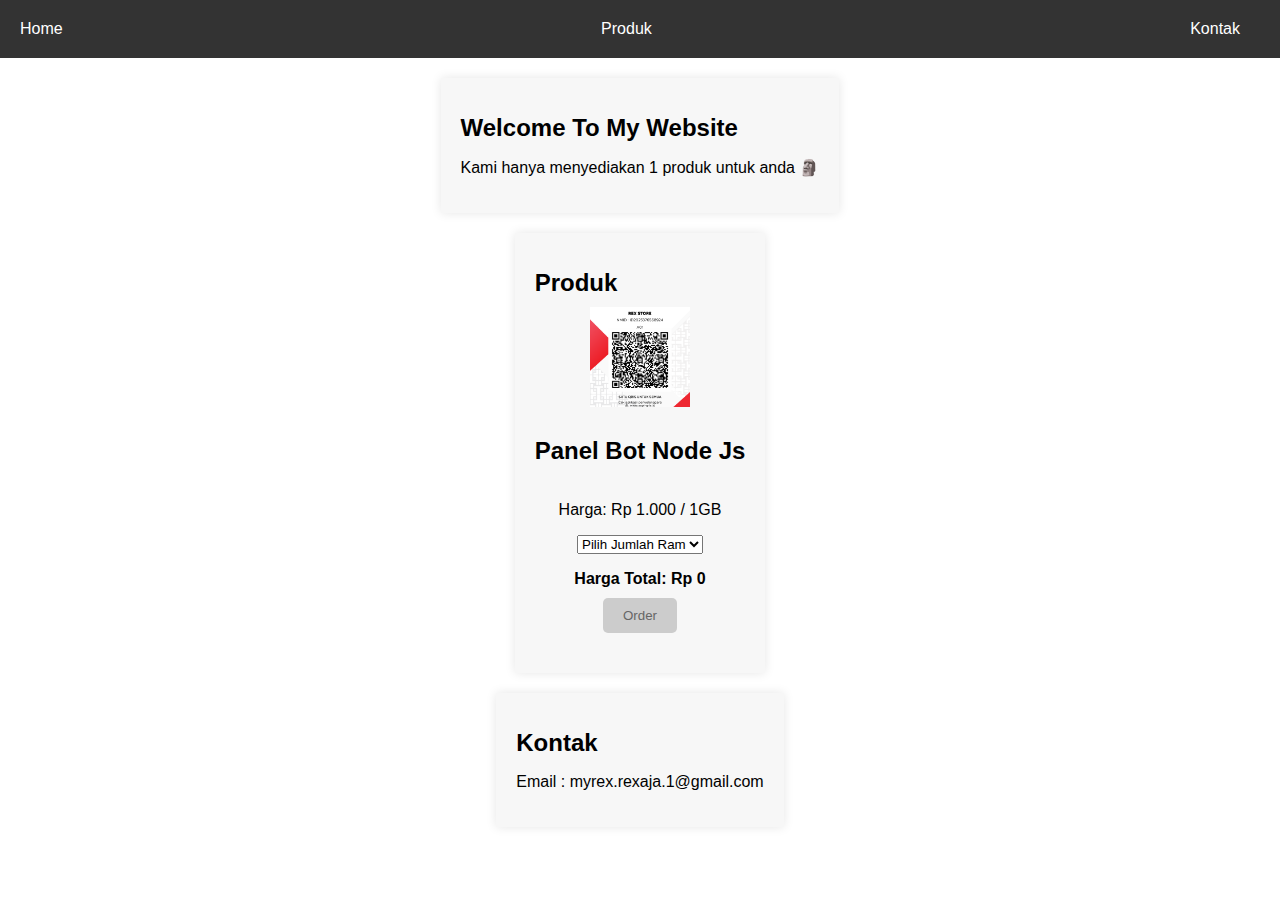
==== index.html @ a21fe3ed "Add files via upload" ====
<!DOCTYPE html>
<html lang="en">
<head>
  <meta charset="UTF-8">
  <meta name="viewport" content="width=device-width, initial-scale=1.0">
  <title>REX MARKET</title>
  <link rel="stylesheet" href="style.css">
</head>
<body>
  <header>
    <nav>
      <ul>
        <li><a href="#home">Home</a></li>
        <li><a href="#produk">Produk</a></li>
        <li><a href="#kontak">Kontak</a></li>
      </ul>
    </nav>
  </header>
  <main>
    <section id="home">
      <h1>Welcome To My Website</h1>
      <p>Kami hanya menyediakan 1 produk untuk anda 🗿</p>
    </section>
    <section id="produk">
      <h1>Produk</h1>
      <div class="produk">
        <img src="image-produk.jpg" alt="Gambar Produk">
        <h2>Panel Bot Node Js</h2>
        <p>Harga: Rp 1.000 / 1GB</p>
        <select id="jumlah-ram" name="jumlah-ram">
          <option value="">Pilih Jumlah Ram</option>
          <option value="1">1</option>
          <option value="2">2</option>
          <option value="3">3</option>
          <option value="4">4</option>
          <option value="5">5</option>
        </select>
        <p id="harga-total">Harga Total: Rp 0</p>
        <button class="order-btn" id="order-btn" disabled>Order</button>
      </div>
    </section>
    <section id="kontak">
      <h1>Kontak</h1>
      <p>Email : myrex.rexaja.1@gmail.com</p>
    </section>
  </main>
  <script>
    const selectJumlahRam = document.getElementById('jumlah-ram');
    const hargaTotal = document.getElementById('harga-total');
    const orderBtn = document.getElementById('order-btn');

    selectJumlahRam.addEventListener('change', () => {
      const hargaSatuan = 1000;
      const jumlahRam = parseInt(selectJumlahRam.value);
      const totalHarga = hargaSatuan * jumlahRam;

      hargaTotal.textContent = `Harga Total: Rp ${totalHarga}`;

      if (selectJumlahRam.value !== '') {
        orderBtn.disabled = false;
      } else {
        orderBtn.disabled = true;
      }
    });

    orderBtn.addEventListener('click', () => {
      const namaProduk = orderBtn.parentNode.querySelector('h2').textContent;
      const hargaSatuan = 1000;
      const jumlahRam = parseInt(selectJumlahRam.value);
      const totalHarga = hargaSatuan * jumlahRam;
      const url = `https://wa.me/6285600462532?text=Halo%2C+saya+ingin+memesan+${namaProduk}+sebanyak+${jumlahRam}+dengan+harga+total+Rp+${totalHarga}.`;
      window.open(url, '_blank');
    });
  </script>
</body>
</html>
---- style.css ----
body {
  font-family: Arial, sans-serif;
  margin: 0;
  padding: 0;
}

header {
  background-color: #333;
  color: #fff;
  padding: 20px;
  text-align: center;
}

nav ul {
  list-style: none;
  margin: 0;
  padding: 0;
  display: flex;
  justify-content: space-between;
}

nav li {
  margin-right: 20px;
}

nav a {
  color: #fff;
  text-decoration: none;
}

main {
  display: flex;
  flex-direction: column;
  align-items: center;
  padding: 20px;
}

section {
  background-color: #f7f7f7;
  padding: 20px;
  margin-bottom: 20px;
  box-shadow: 0 0 10px rgba(0, 0, 0, 0.1);
}

h1 {
  font-size: 24px;
  margin-bottom: 10px;
}

.produk {
  display: flex;
  flex-direction: column;
  align-items: center;
  margin-bottom: 20px;
}

.produk img {
  width: 100px;
  height: 100px;
  object-fit: cover;
  margin-bottom: 10px;
}

#harga-total {
  font-weight: bold;
  margin-bottom: 10px;
}

.order-btn {
  background-color: #333;
  color: #fff;
  padding: 10px 20px;
  border: none;
  border-radius: 5px;
  cursor: pointer;
}

.order-btn:hover {
  background-color: #555;
}

.order-btn:disabled {
  background-color: #ccc;
  color: #666;
  cursor: not-allowed;
}
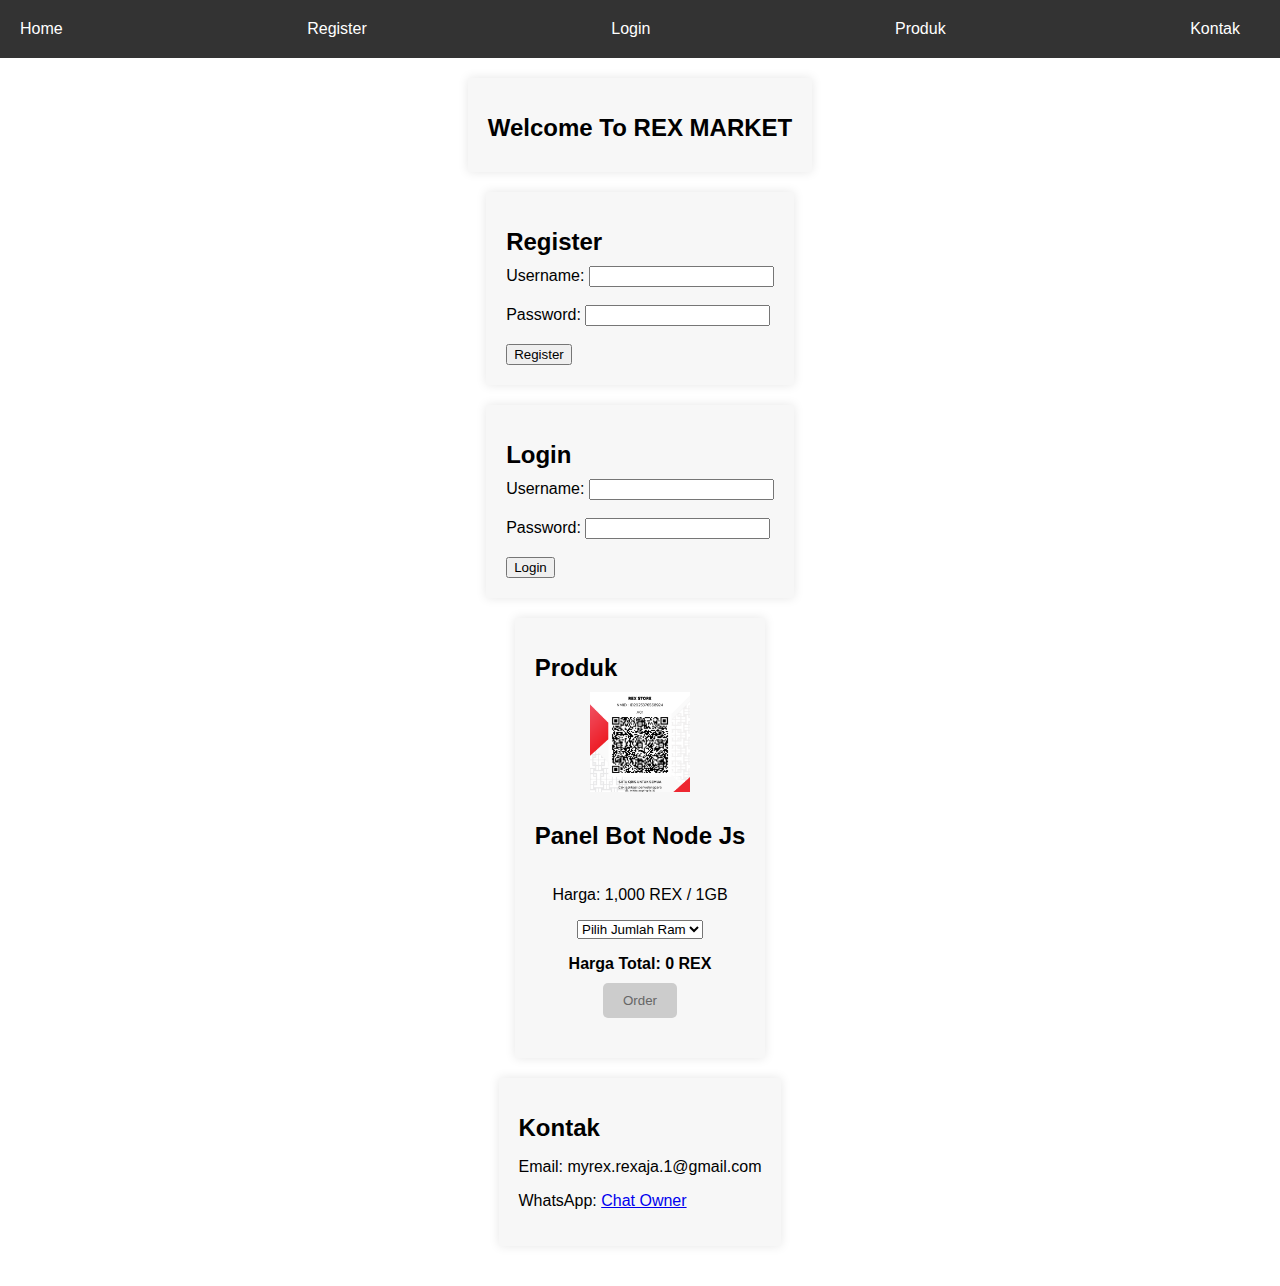
==== commit 5f659edd: "Update index.html" ====
--- a/index.html
+++ b/index.html
@@ -11,6 +11,8 @@
     <nav>
       <ul>
         <li><a href="#home">Home</a></li>
+        <li><a href="#register">Register</a></li>
+        <li><a href="#login">Login</a></li>
         <li><a href="#produk">Produk</a></li>
         <li><a href="#kontak">Kontak</a></li>
       </ul>
@@ -18,59 +20,171 @@
   </header>
   <main>
     <section id="home">
-      <h1>Welcome To My Website</h1>
-      <p>Kami hanya menyediakan 1 produk untuk anda 🗿</p>
+      <h1>Welcome To REX MARKET</h1>
     </section>
+
+    <section id="register">
+      <h1>Register</h1>
+      <form id="register-form">
+        <label for="reg-username">Username:</label>
+        <input type="text" id="reg-username"><br><br>
+        <label for="reg-password">Password:</label>
+        <input type="password" id="reg-password"><br><br>
+        <input type="submit" value="Register">
+      </form>
+    </section>
+
+    <section id="login">
+      <h1>Login</h1>
+      <form id="login-form">
+        <label for="login-username">Username:</label>
+        <input type="text" id="login-username"><br><br>
+        <label for="login-password">Password:</label>
+        <input type="password" id="login-password"><br><br>
+        <input type="submit" value="Login">
+      </form>
+    </section>
+
+    <section id="mata-uang" style="display: none;">
+      <h1>Mata Uang Virtual</h1>
+      <p>Saldo: <span id="saldo">0</span> REX</p>
+      <button id="beli-mata-uang">Beli Mata Uang</button>
+      
+      <!-- Panel Owner (Hanya Muncul Jika Owner Login) -->
+      <div id="owner-panel" style="display: none;">
+        <h2>Admin Panel</h2>
+        <label for="user-target">Username:</label>
+        <input type="text" id="user-target">
+        <label for="saldo-tambah">Tambah Saldo:</label>
+        <input type="number" id="saldo-tambah">
+        <button id="add-saldo">Add Saldo</button>
+      </div>
+    </section>
+
     <section id="produk">
       <h1>Produk</h1>
       <div class="produk">
         <img src="image-produk.jpg" alt="Gambar Produk">
         <h2>Panel Bot Node Js</h2>
-        <p>Harga: Rp 1.000 / 1GB</p>
-        <select id="jumlah-ram" name="jumlah-ram">
+        <p>Harga: 1,000 REX / 1GB</p>
+        <select id="jumlah-ram">
           <option value="">Pilih Jumlah Ram</option>
-          <option value="1">1</option>
-          <option value="2">2</option>
-          <option value="3">3</option>
-          <option value="4">4</option>
-          <option value="5">5</option>
+          <option value="1">1 GB</option>
+          <option value="2">2 GB</option>
+          <option value="3">3 GB</option>
+          <option value="4">4 GB</option>
+          <option value="5">5 GB</option>
         </select>
-        <p id="harga-total">Harga Total: Rp 0</p>
+        <p id="harga-total">Harga Total: 0 REX</p>
         <button class="order-btn" id="order-btn" disabled>Order</button>
       </div>
     </section>
+
     <section id="kontak">
       <h1>Kontak</h1>
-      <p>Email : myrex.rexaja.1@gmail.com</p>
+      <p>Email: myrex.rexaja.1@gmail.com</p>
+      <p>WhatsApp: <a href="https://wa.me/6285600462532" target="_blank">Chat Owner</a></p>
     </section>
   </main>
+
   <script>
-    const selectJumlahRam = document.getElementById('jumlah-ram');
+    const registerForm = document.getElementById('register-form');
+    const loginForm = document.getElementById('login-form');
+    const saldoElement = document.getElementById('saldo');
+    const beliMataUang = document.getElementById('beli-mata-uang');
+    const jumlahRam = document.getElementById('jumlah-ram');
     const hargaTotal = document.getElementById('harga-total');
     const orderBtn = document.getElementById('order-btn');
+    const ownerPanel = document.getElementById('owner-panel');
+    const addSaldoBtn = document.getElementById('add-saldo');
+    const userTarget = document.getElementById('user-target');
+    const saldoTambah = document.getElementById('saldo-tambah');
 
-    selectJumlahRam.addEventListener('change', () => {
-      const hargaSatuan = 1000;
-      const jumlahRam = parseInt(selectJumlahRam.value);
-      const totalHarga = hargaSatuan * jumlahRam;
+    let users = JSON.parse(localStorage.getItem('users')) || {};
+    let currentUser = null;
 
-      hargaTotal.textContent = `Harga Total: Rp ${totalHarga}`;
+    // Tambahkan akun owner secara otomatis jika belum ada
+    if (!users['rexowner']) {
+      users['rexowner'] = { password: '12321', saldo: 0 };
+      localStorage.setItem('users', JSON.stringify(users));
+    }
 
-      if (selectJumlahRam.value !== '') {
-        orderBtn.disabled = false;
+    // Register User
+    registerForm.addEventListener('submit', (e) => {
+      e.preventDefault();
+      const username = document.getElementById('reg-username').value;
+      const password = document.getElementById('reg-password').value;
+
+      if (!users[username]) {
+        users[username] = { password, saldo: 0 };
+        localStorage.setItem('users', JSON.stringify(users));
+        alert('Registrasi berhasil! Silakan login.');
       } else {
-        orderBtn.disabled = true;
+        alert('Username sudah terdaftar!');
       }
     });
 
+    // Login User
+    loginForm.addEventListener('submit', (e) => {
+      e.preventDefault();
+      const username = document.getElementById('login-username').value;
+      const password = document.getElementById('login-password').value;
+
+      if (users[username] && users[username].password === password) {
+        currentUser = username;
+        document.getElementById('mata-uang').style.display = 'block';
+        saldoElement.textContent = users[username].saldo + ' REX';
+
+        if (username === 'rexowner') {
+          ownerPanel.style.display = 'block';
+        } else {
+          ownerPanel.style.display = 'none';
+        }
+
+        alert(`Login berhasil! Selamat datang, ${username}.`);
+      } else {
+        alert('Username atau password salah!');
+      }
+    });
+
+    // Tambah Saldo (Hanya Owner)
+    addSaldoBtn.addEventListener('click', () => {
+      if (currentUser !== 'rexowner') {
+        alert('Hanya owner yang dapat menambahkan saldo!');
+        return;
+      }
+
+      const targetUser = userTarget.value;
+      const jumlah = parseInt(saldoTambah.value);
+
+      if (users[targetUser] && jumlah > 0) {
+        users[targetUser].saldo += jumlah;
+        localStorage.setItem('users', JSON.stringify(users));
+        alert(`Saldo ${jumlah} REX berhasil ditambahkan ke ${targetUser}`);
+      } else {
+        alert('User tidak ditemukan atau jumlah tidak valid.');
+      }
+    });
+
+    // Beli Mata Uang (Chat Owner)
+    beliMataUang.addEventListener('click', () => {
+      window.open(`https://wa.me/6285600462532?text=Halo%2C+saya+ingin+membeli+mata+uang+REX.`, '_blank');
+    });
+
+    // Order Produk
     orderBtn.addEventListener('click', () => {
-      const namaProduk = orderBtn.parentNode.querySelector('h2').textContent;
-      const hargaSatuan = 1000;
-      const jumlahRam = parseInt(selectJumlahRam.value);
-      const totalHarga = hargaSatuan * jumlahRam;
-      const url = `https://wa.me/6285600462532?text=Halo%2C+saya+ingin+memesan+${namaProduk}+sebanyak+${jumlahRam}+dengan+harga+total+Rp+${totalHarga}.`;
-      window.open(url, '_blank');
+      const jumlah = parseInt(jumlahRam.value);
+      const totalHarga = jumlah * 1000;
+
+      if (users[currentUser].saldo >= totalHarga) {
+        users[currentUser].saldo -= totalHarga;
+        localStorage.setItem('users', JSON.stringify(users));
+        saldoElement.textContent = users[currentUser].saldo + ' REX';
+        alert(`Pesanan berhasil! Anda membeli ${jumlah} GB.`);
+      } else {
+        alert('Saldo tidak cukup! Silakan beli mata uang REX terlebih dahulu.');
+      }
     });
   </script>
 </body>
-</html>+                                      </html>
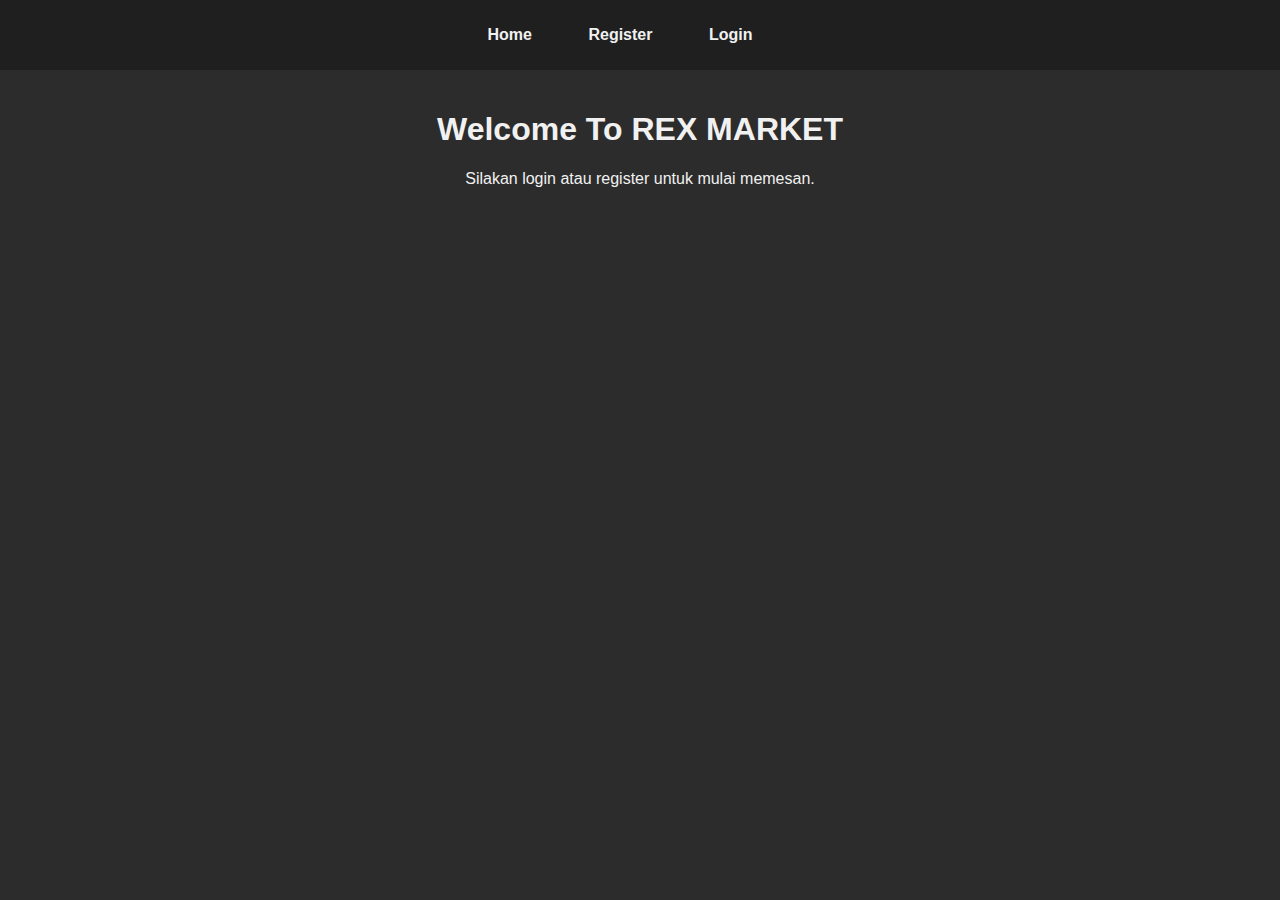
==== commit 0545c38a: "Update index.html" ====
--- a/index.html
+++ b/index.html
@@ -1,190 +1,38 @@
 <!DOCTYPE html>
 <html lang="en">
 <head>
-  <meta charset="UTF-8">
-  <meta name="viewport" content="width=device-width, initial-scale=1.0">
-  <title>REX MARKET</title>
-  <link rel="stylesheet" href="style.css">
+    <meta charset="UTF-8">
+    <meta name="viewport" content="width=device-width, initial-scale=1.0">
+    <title>REX MARKET</title>
+    <link rel="stylesheet" href="style.css">
 </head>
 <body>
-  <header>
-    <nav>
-      <ul>
-        <li><a href="#home">Home</a></li>
-        <li><a href="#register">Register</a></li>
-        <li><a href="#login">Login</a></li>
-        <li><a href="#produk">Produk</a></li>
-        <li><a href="#kontak">Kontak</a></li>
-      </ul>
-    </nav>
-  </header>
-  <main>
-    <section id="home">
-      <h1>Welcome To REX MARKET</h1>
-    </section>
-
-    <section id="register">
-      <h1>Register</h1>
-      <form id="register-form">
-        <label for="reg-username">Username:</label>
-        <input type="text" id="reg-username"><br><br>
-        <label for="reg-password">Password:</label>
-        <input type="password" id="reg-password"><br><br>
-        <input type="submit" value="Register">
-      </form>
-    </section>
-
-    <section id="login">
-      <h1>Login</h1>
-      <form id="login-form">
-        <label for="login-username">Username:</label>
-        <input type="text" id="login-username"><br><br>
-        <label for="login-password">Password:</label>
-        <input type="password" id="login-password"><br><br>
-        <input type="submit" value="Login">
-      </form>
-    </section>
-
-    <section id="mata-uang" style="display: none;">
-      <h1>Mata Uang Virtual</h1>
-      <p>Saldo: <span id="saldo">0</span> REX</p>
-      <button id="beli-mata-uang">Beli Mata Uang</button>
-      
-      <!-- Panel Owner (Hanya Muncul Jika Owner Login) -->
-      <div id="owner-panel" style="display: none;">
-        <h2>Admin Panel</h2>
-        <label for="user-target">Username:</label>
-        <input type="text" id="user-target">
-        <label for="saldo-tambah">Tambah Saldo:</label>
-        <input type="number" id="saldo-tambah">
-        <button id="add-saldo">Add Saldo</button>
-      </div>
-    </section>
-
-    <section id="produk">
-      <h1>Produk</h1>
-      <div class="produk">
-        <img src="image-produk.jpg" alt="Gambar Produk">
-        <h2>Panel Bot Node Js</h2>
-        <p>Harga: 1,000 REX / 1GB</p>
-        <select id="jumlah-ram">
-          <option value="">Pilih Jumlah Ram</option>
-          <option value="1">1 GB</option>
-          <option value="2">2 GB</option>
-          <option value="3">3 GB</option>
-          <option value="4">4 GB</option>
-          <option value="5">5 GB</option>
-        </select>
-        <p id="harga-total">Harga Total: 0 REX</p>
-        <button class="order-btn" id="order-btn" disabled>Order</button>
-      </div>
-    </section>
-
-    <section id="kontak">
-      <h1>Kontak</h1>
-      <p>Email: myrex.rexaja.1@gmail.com</p>
-      <p>WhatsApp: <a href="https://wa.me/6285600462532" target="_blank">Chat Owner</a></p>
-    </section>
-  </main>
-
-  <script>
-    const registerForm = document.getElementById('register-form');
-    const loginForm = document.getElementById('login-form');
-    const saldoElement = document.getElementById('saldo');
-    const beliMataUang = document.getElementById('beli-mata-uang');
-    const jumlahRam = document.getElementById('jumlah-ram');
-    const hargaTotal = document.getElementById('harga-total');
-    const orderBtn = document.getElementById('order-btn');
-    const ownerPanel = document.getElementById('owner-panel');
-    const addSaldoBtn = document.getElementById('add-saldo');
-    const userTarget = document.getElementById('user-target');
-    const saldoTambah = document.getElementById('saldo-tambah');
-
-    let users = JSON.parse(localStorage.getItem('users')) || {};
-    let currentUser = null;
-
-    // Tambahkan akun owner secara otomatis jika belum ada
-    if (!users['rexowner']) {
-      users['rexowner'] = { password: '12321', saldo: 0 };
-      localStorage.setItem('users', JSON.stringify(users));
-    }
-
-    // Register User
-    registerForm.addEventListener('submit', (e) => {
-      e.preventDefault();
-      const username = document.getElementById('reg-username').value;
-      const password = document.getElementById('reg-password').value;
-
-      if (!users[username]) {
-        users[username] = { password, saldo: 0 };
-        localStorage.setItem('users', JSON.stringify(users));
-        alert('Registrasi berhasil! Silakan login.');
-      } else {
-        alert('Username sudah terdaftar!');
-      }
-    });
-
-    // Login User
-    loginForm.addEventListener('submit', (e) => {
-      e.preventDefault();
-      const username = document.getElementById('login-username').value;
-      const password = document.getElementById('login-password').value;
-
-      if (users[username] && users[username].password === password) {
-        currentUser = username;
-        document.getElementById('mata-uang').style.display = 'block';
-        saldoElement.textContent = users[username].saldo + ' REX';
-
-        if (username === 'rexowner') {
-          ownerPanel.style.display = 'block';
-        } else {
-          ownerPanel.style.display = 'none';
+    <header>
+        <nav>
+            <ul>
+                <li><a href="index.html">Home</a></li>
+                <li><a href="register.html">Register</a></li>
+                <li><a href="login.html" id="login-link">Login</a></li>
+                <li><a href="order.html" id="order-link" style="display: none;">Order</a></li>
+                <li><a href="#" id="logout-btn" style="display: none;">Logout</a></li>
+            </ul>
+        </nav>
+    </header>
+    <main>
+        <h1>Welcome To REX MARKET</h1>
+        <p>Silakan login atau register untuk mulai memesan.</p>
+    </main>
+    <script>
+        if (localStorage.getItem("isLoggedIn") === "true") {
+            document.getElementById("login-link").style.display = "none";
+            document.getElementById("order-link").style.display = "inline";
+            document.getElementById("logout-btn").style.display = "inline";
         }
 
-        alert(`Login berhasil! Selamat datang, ${username}.`);
-      } else {
-        alert('Username atau password salah!');
-      }
-    });
-
-    // Tambah Saldo (Hanya Owner)
-    addSaldoBtn.addEventListener('click', () => {
-      if (currentUser !== 'rexowner') {
-        alert('Hanya owner yang dapat menambahkan saldo!');
-        return;
-      }
-
-      const targetUser = userTarget.value;
-      const jumlah = parseInt(saldoTambah.value);
-
-      if (users[targetUser] && jumlah > 0) {
-        users[targetUser].saldo += jumlah;
-        localStorage.setItem('users', JSON.stringify(users));
-        alert(`Saldo ${jumlah} REX berhasil ditambahkan ke ${targetUser}`);
-      } else {
-        alert('User tidak ditemukan atau jumlah tidak valid.');
-      }
-    });
-
-    // Beli Mata Uang (Chat Owner)
-    beliMataUang.addEventListener('click', () => {
-      window.open(`https://wa.me/6285600462532?text=Halo%2C+saya+ingin+membeli+mata+uang+REX.`, '_blank');
-    });
-
-    // Order Produk
-    orderBtn.addEventListener('click', () => {
-      const jumlah = parseInt(jumlahRam.value);
-      const totalHarga = jumlah * 1000;
-
-      if (users[currentUser].saldo >= totalHarga) {
-        users[currentUser].saldo -= totalHarga;
-        localStorage.setItem('users', JSON.stringify(users));
-        saldoElement.textContent = users[currentUser].saldo + ' REX';
-        alert(`Pesanan berhasil! Anda membeli ${jumlah} GB.`);
-      } else {
-        alert('Saldo tidak cukup! Silakan beli mata uang REX terlebih dahulu.');
-      }
-    });
-  </script>
+        document.getElementById("logout-btn").addEventListener("click", () => {
+            localStorage.setItem("isLoggedIn", "false");
+            window.location.href = "index.html";
+        });
+    </script>
 </body>
-                                      </html>
+</html>
--- a/style.css
+++ b/style.css
@@ -1,86 +1,81 @@
 body {
-  font-family: Arial, sans-serif;
-  margin: 0;
-  padding: 0;
+    font-family: Arial, sans-serif;
+    background-color: #2c2c2c; /* Abu-abu gelap */
+    color: white;
+    text-align: center;
+    margin: 0;
+    padding: 0;
 }
 
-header {
-  background-color: #333;
-  color: #fff;
-  padding: 20px;
-  text-align: center;
+h1, h2, p {
+    color: #f1f1f1;
+}
+
+nav {
+    background-color: #1f1f1f; /* Abu-abu lebih gelap */
+    padding: 10px 0;
 }
 
 nav ul {
-  list-style: none;
-  margin: 0;
-  padding: 0;
-  display: flex;
-  justify-content: space-between;
+    list-style: none;
+    padding: 0;
 }
 
-nav li {
-  margin-right: 20px;
+nav ul li {
+    display: inline;
+    margin: 10px;
 }
 
-nav a {
-  color: #fff;
-  text-decoration: none;
+nav ul li a {
+    text-decoration: none;
+    color: #f1f1f1;
+    font-weight: bold;
+    padding: 8px 16px;
+    border-radius: 5px;
+}
+
+nav ul li a:hover {
+    background-color: #444; /* Efek hover abu-abu lebih terang */
+}
+
+button {
+    background-color: #007bff;
+    color: white;
+    padding: 10px 15px;
+    border: none;
+    cursor: pointer;
+    border-radius: 5px;
+}
+
+button:hover {
+    background-color: #0056b3;
+}
+
+form {
+    background-color: #3a3a3a; /* Warna abu-abu form */
+    padding: 20px;
+    border-radius: 8px;
+    display: inline-block;
+    margin-top: 20px;
+}
+
+input {
+    padding: 8px;
+    margin: 5px;
+    border-radius: 5px;
+    border: 1px solid #666;
+    background-color: #222;
+    color: white;
+}
+
+select {
+    padding: 8px;
+    border-radius: 5px;
+    border: 1px solid #666;
+    background-color: #222;
+    color: white;
 }
 
 main {
-  display: flex;
-  flex-direction: column;
-  align-items: center;
-  padding: 20px;
+    padding: 20px;
 }
-
-section {
-  background-color: #f7f7f7;
-  padding: 20px;
-  margin-bottom: 20px;
-  box-shadow: 0 0 10px rgba(0, 0, 0, 0.1);
-}
-
-h1 {
-  font-size: 24px;
-  margin-bottom: 10px;
-}
-
-.produk {
-  display: flex;
-  flex-direction: column;
-  align-items: center;
-  margin-bottom: 20px;
-}
-
-.produk img {
-  width: 100px;
-  height: 100px;
-  object-fit: cover;
-  margin-bottom: 10px;
-}
-
-#harga-total {
-  font-weight: bold;
-  margin-bottom: 10px;
-}
-
-.order-btn {
-  background-color: #333;
-  color: #fff;
-  padding: 10px 20px;
-  border: none;
-  border-radius: 5px;
-  cursor: pointer;
-}
-
-.order-btn:hover {
-  background-color: #555;
-}
-
-.order-btn:disabled {
-  background-color: #ccc;
-  color: #666;
-  cursor: not-allowed;
-}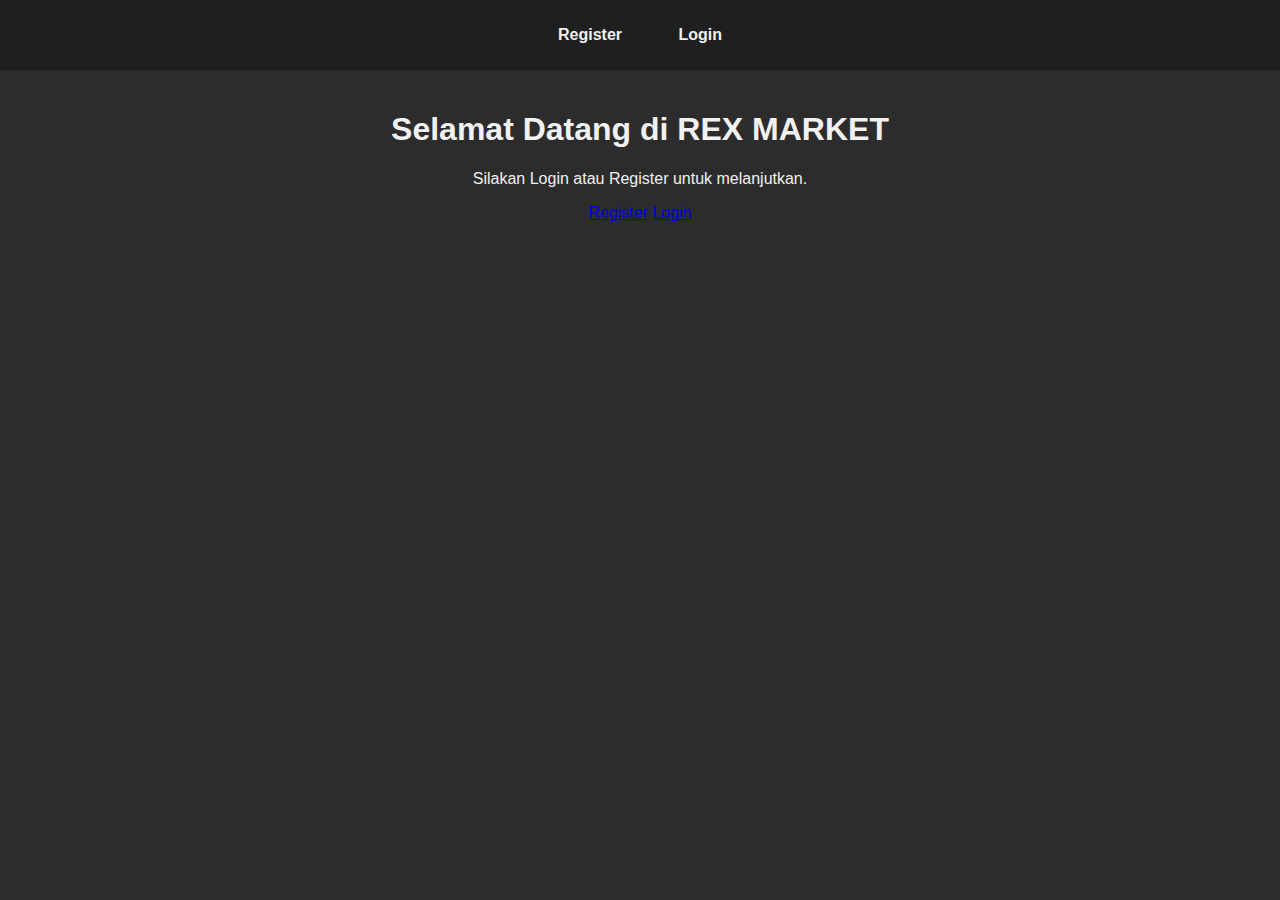
==== commit 80ad0614: "Update index.html" ====
--- a/index.html
+++ b/index.html
@@ -10,29 +10,18 @@
     <header>
         <nav>
             <ul>
-                <li><a href="index.html">Home</a></li>
                 <li><a href="register.html">Register</a></li>
-                <li><a href="login.html" id="login-link">Login</a></li>
-                <li><a href="order.html" id="order-link" style="display: none;">Order</a></li>
-                <li><a href="#" id="logout-btn" style="display: none;">Logout</a></li>
+                <li><a href="login.html">Login</a></li>
             </ul>
         </nav>
     </header>
-    <main>
-        <h1>Welcome To REX MARKET</h1>
-        <p>Silakan login atau register untuk mulai memesan.</p>
+    <main class="center-content">
+        <h1>Selamat Datang di REX MARKET</h1>
+        <p>Silakan Login atau Register untuk melanjutkan.</p>
+        <div class="button-container">
+            <a href="register.html" class="btn">Register</a>
+            <a href="login.html" class="btn">Login</a>
+        </div>
     </main>
-    <script>
-        if (localStorage.getItem("isLoggedIn") === "true") {
-            document.getElementById("login-link").style.display = "none";
-            document.getElementById("order-link").style.display = "inline";
-            document.getElementById("logout-btn").style.display = "inline";
-        }
-
-        document.getElementById("logout-btn").addEventListener("click", () => {
-            localStorage.setItem("isLoggedIn", "false");
-            window.location.href = "index.html";
-        });
-    </script>
 </body>
 </html>
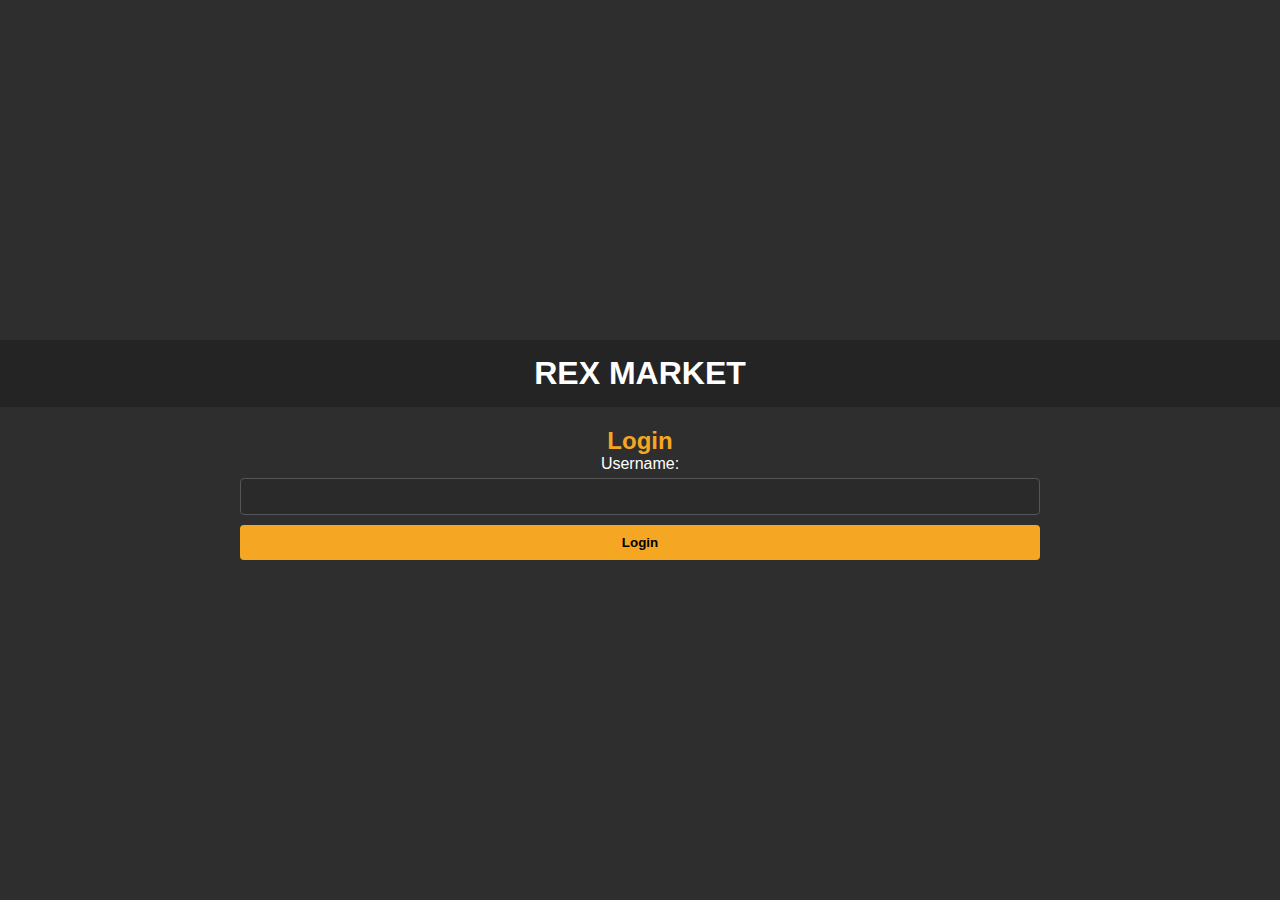
==== commit b286b970: "Update index.html" ====
--- a/index.html
+++ b/index.html
@@ -3,25 +3,50 @@
 <head>
     <meta charset="UTF-8">
     <meta name="viewport" content="width=device-width, initial-scale=1.0">
-    <title>REX MARKET</title>
+    <title>Login - REX MARKET</title>
     <link rel="stylesheet" href="style.css">
 </head>
 <body>
+
     <header>
-        <nav>
-            <ul>
-                <li><a href="register.html">Register</a></li>
-                <li><a href="login.html">Login</a></li>
-            </ul>
-        </nav>
+        <h1>REX MARKET</h1>
     </header>
-    <main class="center-content">
-        <h1>Selamat Datang di REX MARKET</h1>
-        <p>Silakan Login atau Register untuk melanjutkan.</p>
-        <div class="button-container">
-            <a href="register.html" class="btn">Register</a>
-            <a href="login.html" class="btn">Login</a>
-        </div>
+
+    <main>
+        <section class="login-container">
+            <h2>Login</h2>
+            <form id="login-form">
+                <label>Username:</label>
+                <input type="text" id="login-username" required>
+                <button type="submit">Login</button>
+            </form>
+            <p id="error-message" style="color: red; display: none;"></p>
+        </section>
     </main>
+
+    <script>
+        document.getElementById("login-form").addEventListener("submit", function(e) {
+            e.preventDefault();
+            let username = document.getElementById("login-username").value.trim();
+
+            if (!username) {
+                alert("Masukkan username!");
+                return;
+            }
+
+            // Cek apakah username sudah pernah terdaftar
+            let registeredUsers = JSON.parse(localStorage.getItem("registered_users")) || [];
+            if (!registeredUsers.includes(username)) {
+                document.getElementById("error-message").textContent = "Username belum terdaftar!";
+                document.getElementById("error-message").style.display = "block";
+                return;
+            }
+
+            // Simpan username ke localStorage dan arahkan ke order.html
+            localStorage.setItem("username", username);
+            window.location.href = "order.html";
+        });
+    </script>
+
 </body>
 </html>
--- a/style.css
+++ b/style.css
@@ -1,81 +1,156 @@
-body {
-    font-family: Arial, sans-serif;
-    background-color: #2c2c2c; /* Abu-abu gelap */
-    color: white;
-    text-align: center;
+/* Reset dasar */
+* {
     margin: 0;
     padding: 0;
+    box-sizing: border-box;
+    font-family: Arial, sans-serif;
 }
 
-h1, h2, p {
-    color: #f1f1f1;
+/* Background utama lebih terang dari elemen */
+body {
+    background-color: #2e2e2e; /* Abu-abu gelap */
+    color: #ffffff;
+    display: flex;
+    flex-direction: column;
+    align-items: center;
+    justify-content: center;
+    min-height: 100vh;
+    text-align: center;
 }
 
-nav {
-    background-color: #1f1f1f; /* Abu-abu lebih gelap */
-    padding: 10px 0;
+/* Header dan navigasi */
+header {
+    width: 100%;
+    background-color: #242424; /* Lebih gelap */
+    padding: 15px 0;
+    text-align: center;
 }
 
 nav ul {
     list-style: none;
-    padding: 0;
 }
 
 nav ul li {
     display: inline;
-    margin: 10px;
+    margin: 0 15px;
 }
 
 nav ul li a {
+    color: white;
     text-decoration: none;
-    color: #f1f1f1;
-    font-weight: bold;
-    padding: 8px 16px;
+    font-size: 18px;
+}
+
+nav ul li a:hover {
+    color: #f5a623;
+}
+
+/* Container utama */
+main {
+    width: 90%;
+    max-width: 800px;
+    margin-top: 20px;
+}
+
+/* Panel Admin */
+.admin-container {
+    background-color: #1f1f1f; /* Lebih gelap */
+    padding: 20px;
+    border-radius: 8px;
+    width: 100%;
+    max-width: 500px;
+    margin: 20px auto;
+}
+
+.admin-box {
+    display: flex;
+    flex-direction: column;
+    gap: 15px;
+}
+
+.admin-card {
+    background-color: #3a3a3a;
+    padding: 15px;
     border-radius: 5px;
 }
 
-nav ul li a:hover {
-    background-color: #444; /* Efek hover abu-abu lebih terang */
+h2, h3 {
+    color: #f5a623;
+}
+
+/* Input dan tombol */
+input, select {
+    width: 100%;
+    padding: 10px;
+    margin-top: 5px;
+    background: #2a2a2a;
+    color: white;
+    border: 1px solid #555;
+    border-radius: 4px;
 }
 
 button {
-    background-color: #007bff;
-    color: white;
-    padding: 10px 15px;
+    width: 100%;
+    padding: 10px;
+    margin-top: 10px;
+    background-color: #f5a623;
+    color: black;
+    font-weight: bold;
     border: none;
+    border-radius: 4px;
     cursor: pointer;
+}
+
+button:hover {
+    background-color: #ffb84d;
+}
+
+/* Saldo container */
+.saldo-container {
+    background-color: #1f1f1f;
+    padding: 15px;
+    border-radius: 8px;
+    margin: 20px 0;
+}
+
+#saldo {
+    font-size: 24px;
+    font-weight: bold;
+    color: #f5a623;
+}
+
+/* Produk container */
+.produk-container {
+    background-color: #1f1f1f;
+    padding: 20px;
+    border-radius: 8px;
+    margin: 20px 0;
+}
+
+.produk-card {
+    background-color: #3a3a3a;
+    padding: 15px;
+    border-radius: 8px;
+    text-align: center;
+}
+
+.product-image {
+    width: 100%;
+    max-width: 250px;
     border-radius: 5px;
 }
 
-button:hover {
-    background-color: #0056b3;
+/* Responsif */
+@media (max-width: 600px) {
+    main {
+        width: 95%;
+    }
+
+    .admin-container, .produk-container {
+        width: 100%;
+    }
+
+    input, select, button {
+        font-size: 16px;
+    }
 }
-
-form {
-    background-color: #3a3a3a; /* Warna abu-abu form */
-    padding: 20px;
-    border-radius: 8px;
-    display: inline-block;
-    margin-top: 20px;
-}
-
-input {
-    padding: 8px;
-    margin: 5px;
-    border-radius: 5px;
-    border: 1px solid #666;
-    background-color: #222;
-    color: white;
-}
-
-select {
-    padding: 8px;
-    border-radius: 5px;
-    border: 1px solid #666;
-    background-color: #222;
-    color: white;
-}
-
-main {
-    padding: 20px;
-}
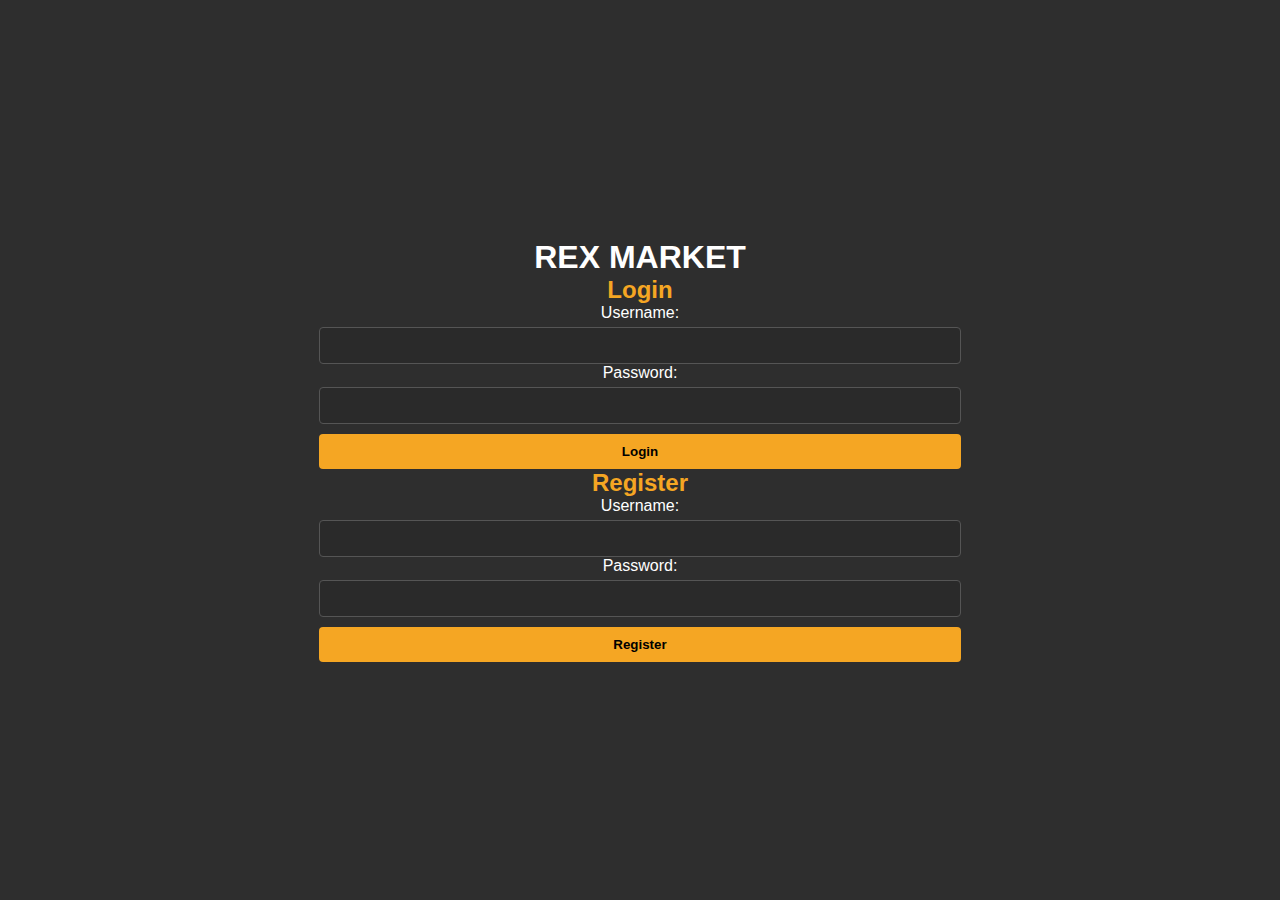
==== commit d4e8346a: "Update index.html" ====
--- a/index.html
+++ b/index.html
@@ -1,5 +1,5 @@
 <!DOCTYPE html>
-<html lang="en">
+<html lang="id">
 <head>
     <meta charset="UTF-8">
     <meta name="viewport" content="width=device-width, initial-scale=1.0">
@@ -8,42 +8,77 @@
 </head>
 <body>
 
-    <header>
+    <div class="login-container">
         <h1>REX MARKET</h1>
-    </header>
 
-    <main>
-        <section class="login-container">
+        <!-- Form Login -->
+        <div class="form-box">
             <h2>Login</h2>
             <form id="login-form">
                 <label>Username:</label>
                 <input type="text" id="login-username" required>
+                <label>Password:</label>
+                <input type="password" id="login-password" required>
                 <button type="submit">Login</button>
             </form>
-            <p id="error-message" style="color: red; display: none;"></p>
-        </section>
-    </main>
+        </div>
+
+        <!-- Form Register -->
+        <div class="form-box">
+            <h2>Register</h2>
+            <form id="register-form">
+                <label>Username:</label>
+                <input type="text" id="register-username" required>
+                <label>Password:</label>
+                <input type="password" id="register-password" required>
+                <button type="submit">Register</button>
+            </form>
+        </div>
+    </div>
 
     <script>
-        document.getElementById("login-form").addEventListener("submit", function(e) {
+        // Cek apakah sudah login sebelumnya
+        if (localStorage.getItem("loggedInUser")) {
+            window.location.href = "order.html";
+        }
+
+        // Register
+        document.getElementById("register-form").addEventListener("submit", function(e) {
             e.preventDefault();
-            let username = document.getElementById("login-username").value.trim();
+            let username = document.getElementById("register-username").value;
+            let password = document.getElementById("register-password").value;
 
-            if (!username) {
-                alert("Masukkan username!");
+            // Cek apakah username sudah dipakai
+            if (localStorage.getItem(username)) {
+                alert("Username sudah digunakan!");
                 return;
             }
 
-            // Cek apakah username sudah pernah terdaftar
-            let registeredUsers = JSON.parse(localStorage.getItem("registered_users")) || [];
-            if (!registeredUsers.includes(username)) {
-                document.getElementById("error-message").textContent = "Username belum terdaftar!";
-                document.getElementById("error-message").style.display = "block";
+            // Simpan akun ke localStorage
+            localStorage.setItem(username, JSON.stringify({ password: password, saldo: 0 }));
+            alert("Registrasi berhasil! Silakan login.");
+        });
+
+        // Login
+        document.getElementById("login-form").addEventListener("submit", function(e) {
+            e.preventDefault();
+            let username = document.getElementById("login-username").value;
+            let password = document.getElementById("login-password").value;
+            let userData = localStorage.getItem(username);
+
+            if (!userData) {
+                alert("Username tidak terdaftar!");
                 return;
             }
 
-            // Simpan username ke localStorage dan arahkan ke order.html
-            localStorage.setItem("username", username);
+            let user = JSON.parse(userData);
+            if (user.password !== password) {
+                alert("Password salah!");
+                return;
+            }
+
+            // Simpan sesi login
+            localStorage.setItem("loggedInUser", username);
             window.location.href = "order.html";
         });
     </script>
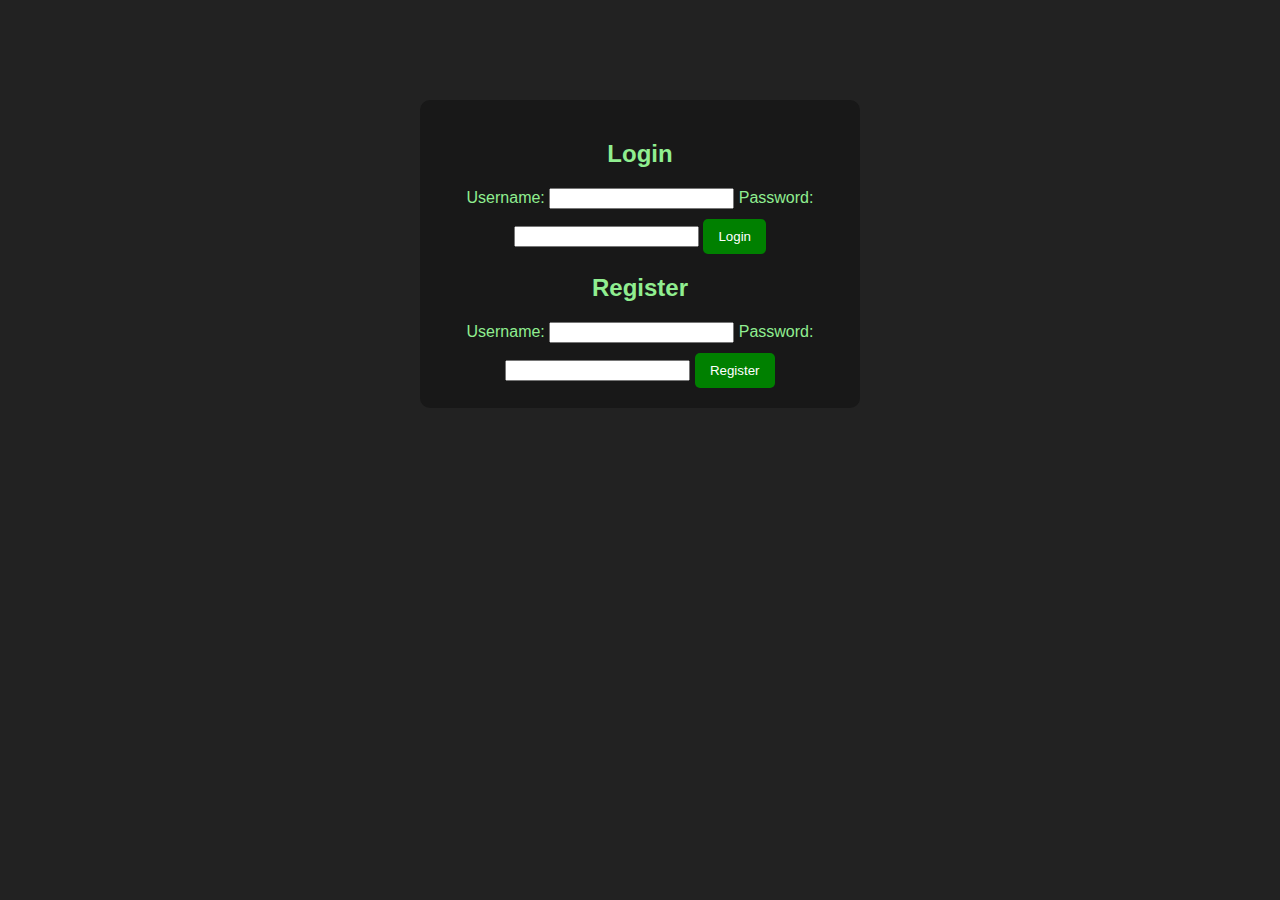
==== commit 782ea43c: "Update index.html" ====
--- a/index.html
+++ b/index.html
@@ -3,83 +3,66 @@
 <head>
     <meta charset="UTF-8">
     <meta name="viewport" content="width=device-width, initial-scale=1.0">
-    <title>Login - REX MARKET</title>
+    <title>REX MARKET - Login</title>
     <link rel="stylesheet" href="style.css">
 </head>
 <body>
 
-    <div class="login-container">
-        <h1>REX MARKET</h1>
+    <div class="container">
+        <h2>Login</h2>
+        <form id="login-form">
+            <label>Username:</label>
+            <input type="text" id="login-username" required>
+            <label>Password:</label>
+            <input type="password" id="login-password" required>
+            <button type="submit">Login</button>
+        </form>
 
-        <!-- Form Login -->
-        <div class="form-box">
-            <h2>Login</h2>
-            <form id="login-form">
-                <label>Username:</label>
-                <input type="text" id="login-username" required>
-                <label>Password:</label>
-                <input type="password" id="login-password" required>
-                <button type="submit">Login</button>
-            </form>
-        </div>
-
-        <!-- Form Register -->
-        <div class="form-box">
-            <h2>Register</h2>
-            <form id="register-form">
-                <label>Username:</label>
-                <input type="text" id="register-username" required>
-                <label>Password:</label>
-                <input type="password" id="register-password" required>
-                <button type="submit">Register</button>
-            </form>
-        </div>
+        <h2>Register</h2>
+        <form id="register-form">
+            <label>Username:</label>
+            <input type="text" id="register-username" required>
+            <label>Password:</label>
+            <input type="password" id="register-password" required>
+            <button type="submit">Register</button>
+        </form>
     </div>
 
     <script>
-        // Cek apakah sudah login sebelumnya
-        if (localStorage.getItem("loggedInUser")) {
-            window.location.href = "order.html";
-        }
-
-        // Register
-        document.getElementById("register-form").addEventListener("submit", function(e) {
-            e.preventDefault();
-            let username = document.getElementById("register-username").value;
-            let password = document.getElementById("register-password").value;
-
-            // Cek apakah username sudah dipakai
-            if (localStorage.getItem(username)) {
-                alert("Username sudah digunakan!");
-                return;
+        document.addEventListener("DOMContentLoaded", function() {
+            let currentUser = localStorage.getItem("username");
+            if (currentUser) {
+                window.location.href = "order.html"; // Jika sudah login, langsung ke order.html
             }
 
-            // Simpan akun ke localStorage
-            localStorage.setItem(username, JSON.stringify({ password: password, saldo: 0 }));
-            alert("Registrasi berhasil! Silakan login.");
-        });
+            // Register
+            document.getElementById("register-form").addEventListener("submit", function(e) {
+                e.preventDefault();
+                let regUser = document.getElementById("register-username").value;
+                let regPass = document.getElementById("register-password").value;
 
-        // Login
-        document.getElementById("login-form").addEventListener("submit", function(e) {
-            e.preventDefault();
-            let username = document.getElementById("login-username").value;
-            let password = document.getElementById("login-password").value;
-            let userData = localStorage.getItem(username);
+                if (localStorage.getItem(regUser)) {
+                    alert("Username sudah terdaftar!");
+                } else {
+                    localStorage.setItem(regUser, regPass);
+                    alert("Registrasi berhasil! Silakan login.");
+                }
+            });
 
-            if (!userData) {
-                alert("Username tidak terdaftar!");
-                return;
-            }
+            // Login
+            document.getElementById("login-form").addEventListener("submit", function(e) {
+                e.preventDefault();
+                let loginUser = document.getElementById("login-username").value;
+                let loginPass = document.getElementById("login-password").value;
+                let storedPass = localStorage.getItem(loginUser);
 
-            let user = JSON.parse(userData);
-            if (user.password !== password) {
-                alert("Password salah!");
-                return;
-            }
-
-            // Simpan sesi login
-            localStorage.setItem("loggedInUser", username);
-            window.location.href = "order.html";
+                if (storedPass && storedPass === loginPass) {
+                    localStorage.setItem("username", loginUser);
+                    window.location.href = "order.html"; // Redirect ke order.html setelah login
+                } else {
+                    alert("Username atau password salah!");
+                }
+            });
         });
     </script>
 
--- a/style.css
+++ b/style.css
@@ -1,33 +1,22 @@
-/* Reset dasar */
-* {
-    margin: 0;
-    padding: 0;
-    box-sizing: border-box;
+body {
+    background-color: #222; /* Abu-abu gelap */
+    color: #90ee90; /* Hijau muda */
     font-family: Arial, sans-serif;
-}
-
-/* Background utama lebih terang dari elemen */
-body {
-    background-color: #2e2e2e; /* Abu-abu gelap */
-    color: #ffffff;
-    display: flex;
-    flex-direction: column;
-    align-items: center;
-    justify-content: center;
-    min-height: 100vh;
     text-align: center;
 }
 
-/* Header dan navigasi */
 header {
+    background-color: #181818; /* Background lebih gelap */
+    padding: 10px;
+    position: fixed;
+    top: 0;
     width: 100%;
-    background-color: #242424; /* Lebih gelap */
-    padding: 15px 0;
-    text-align: center;
+    z-index: 1000;
 }
 
 nav ul {
     list-style: none;
+    padding: 0;
 }
 
 nav ul li {
@@ -35,122 +24,53 @@
     margin: 0 15px;
 }
 
-nav ul li a {
+button {
+    background-color: #008000; /* Hijau */
     color: white;
-    text-decoration: none;
-    font-size: 18px;
+    border: none;
+    padding: 10px 15px;
+    cursor: pointer;
+    margin-top: 10px;
+    border-radius: 5px;
 }
 
-nav ul li a:hover {
-    color: #f5a623;
+button:hover {
+    background-color: #006400; /* Hijau lebih gelap */
 }
 
-/* Container utama */
-main {
-    width: 90%;
-    max-width: 800px;
+.admin-container {
+    background-color: #DAA520; /* Warna emas */
+    color: black;
+    padding: 20px;
+    border-radius: 10px;
     margin-top: 20px;
 }
 
-/* Panel Admin */
-.admin-container {
-    background-color: #1f1f1f; /* Lebih gelap */
-    padding: 20px;
-    border-radius: 8px;
+.modal {
+    display: none;
+    position: fixed;
+    top: 0;
+    left: 0;
     width: 100%;
-    max-width: 500px;
-    margin: 20px auto;
+    height: 100%;
+    background: rgba(0, 0, 0, 0.5);
+    justify-content: center;
+    align-items: center;
 }
 
-.admin-box {
-    display: flex;
-    flex-direction: column;
-    gap: 15px;
+.modal-content {
+    background: #333;
+    padding: 20px;
+    border-radius: 10px;
 }
 
-.admin-card {
-    background-color: #3a3a3a;
-    padding: 15px;
-    border-radius: 5px;
+.container {
+    margin-top: 100px;
+    background-color: #181818;
+    padding: 20px;
+    border-radius: 10px;
+    width: 90%;
+    max-width: 400px;
+    margin-left: auto;
+    margin-right: auto;
 }
-
-h2, h3 {
-    color: #f5a623;
-}
-
-/* Input dan tombol */
-input, select {
-    width: 100%;
-    padding: 10px;
-    margin-top: 5px;
-    background: #2a2a2a;
-    color: white;
-    border: 1px solid #555;
-    border-radius: 4px;
-}
-
-button {
-    width: 100%;
-    padding: 10px;
-    margin-top: 10px;
-    background-color: #f5a623;
-    color: black;
-    font-weight: bold;
-    border: none;
-    border-radius: 4px;
-    cursor: pointer;
-}
-
-button:hover {
-    background-color: #ffb84d;
-}
-
-/* Saldo container */
-.saldo-container {
-    background-color: #1f1f1f;
-    padding: 15px;
-    border-radius: 8px;
-    margin: 20px 0;
-}
-
-#saldo {
-    font-size: 24px;
-    font-weight: bold;
-    color: #f5a623;
-}
-
-/* Produk container */
-.produk-container {
-    background-color: #1f1f1f;
-    padding: 20px;
-    border-radius: 8px;
-    margin: 20px 0;
-}
-
-.produk-card {
-    background-color: #3a3a3a;
-    padding: 15px;
-    border-radius: 8px;
-    text-align: center;
-}
-
-.product-image {
-    width: 100%;
-    max-width: 250px;
-    border-radius: 5px;
-}
-
-/* Responsif */
-@media (max-width: 600px) {
-    main {
-        width: 95%;
-    }
-
-    .admin-container, .produk-container {
-        width: 100%;
-    }
-
-    input, select, button {
-        font-size: 16px;
-    }
-}
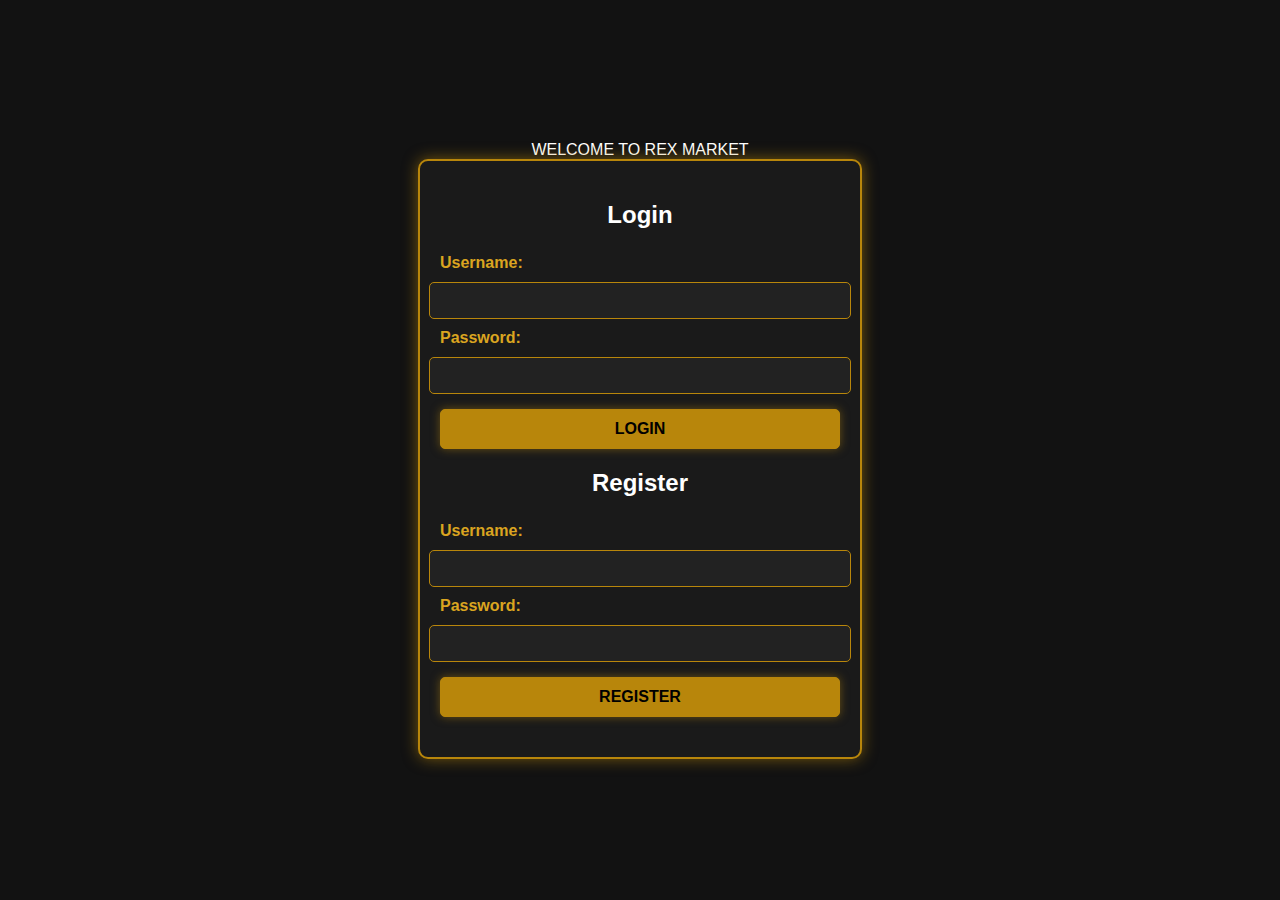
==== commit 0d350d3b: "Update index.html" ====
--- a/index.html
+++ b/index.html
@@ -7,6 +7,9 @@
     <link rel="stylesheet" href="style.css">
 </head>
 <body>
+
+    <!-- Banner Welcome -->
+    <div class="banner">WELCOME TO REX MARKET</div>
 
     <div class="container">
         <h2>Login</h2>
--- a/style.css
+++ b/style.css
@@ -1,51 +1,128 @@
+/* ======== General ======== */
 body {
-    background-color: #222; /* Abu-abu gelap */
-    color: #90ee90; /* Hijau muda */
+    background-color: #121212;
+    color: white;
     font-family: Arial, sans-serif;
-    text-align: center;
-}
-
-header {
-    background-color: #181818; /* Background lebih gelap */
-    padding: 10px;
-    position: fixed;
-    top: 0;
-    width: 100%;
-    z-index: 1000;
-}
-
-nav ul {
-    list-style: none;
+    margin: 0;
     padding: 0;
-}
-
-nav ul li {
-    display: inline;
-    margin: 0 15px;
-}
-
+    display: flex;
+    flex-direction: column;
+    align-items: center;
+    justify-content: center;
+    min-height: 100vh;
+}
+
+/* ======== Container Style ======== */
+.container, #saldo-container {
+    background-color: #1a1a1a;
+    padding: 20px;
+    border-radius: 10px;
+    border: 2px solid #b8860b; /* Gold lebih solid */
+    width: 90%;
+    max-width: 400px;
+    text-align: center;
+    box-shadow: 0 0 15px rgba(184, 134, 11, 0.6); /* Efek cahaya emas lembut */
+    transition: box-shadow 0.3s ease-in-out;
+}
+
+.container:hover, #saldo-container:hover {
+    box-shadow: 0 0 25px rgba(184, 134, 11, 0.9); /* Glow lebih kuat saat hover */
+}
+
+/* ======== Form Style ======== */
+form {
+    display: flex;
+    flex-direction: column;
+    align-items: center;
+    margin-bottom: 20px;
+}
+
+label {
+    font-size: 16px;
+    font-weight: bold;
+    margin: 5px 0;
+    color: #daa520; /* Warna emas elegan */
+    text-align: left;
+    width: 100%;
+}
+
+input {
+    width: 100%;
+    padding: 10px;
+    margin: 5px 0;
+    border-radius: 5px;
+    border: 1px solid #b8860b; /* Emas lebih kalem */
+    background-color: #222;
+    color: white;
+}
+
+/* ======== Button Style dengan Glow Effect ======== */
 button {
-    background-color: #008000; /* Hijau */
-    color: white;
-    border: none;
-    padding: 10px 15px;
+    background: #b8860b; /* Warna emas lebih matte */
+    color: black;
+    font-size: 16px;
+    padding: 10px;
+    border: 1px solid #b8860b;
+    border-radius: 5px;
     cursor: pointer;
     margin-top: 10px;
-    border-radius: 5px;
+    width: 100%;
+    font-weight: bold;
+    text-transform: uppercase;
+    box-shadow: 0 0 10px rgba(184, 134, 11, 0.5); /* Glow lembut */
+    transition: box-shadow 0.3s ease-in-out, background-color 0.3s ease-in-out;
 }
 
 button:hover {
-    background-color: #006400; /* Hijau lebih gelap */
-}
-
-.admin-container {
-    background-color: #DAA520; /* Warna emas */
-    color: black;
-    padding: 20px;
-    border-radius: 10px;
-    margin-top: 20px;
-}
-
+    background: #a87900; /* Warna emas lebih gelap saat hover */
+    box-shadow: 0 0 20px rgba(184, 134, 11, 0.8); /* Glow lebih terang saat hover */
+}
+
+/* ======== Produk Section dengan Efek Glow ======== */
+.produk-container {
+    text-align: center;
+}
+
+.produk-card {
+    background-color: #1a1a1a;
+    padding: 15px;
+    border-radius: 10px;
+    text-align: center;
+    width: 300px;
+    border: 2px solid #b8860b;
+    margin: 20px auto;
+    box-shadow: 0 0 15px rgba(184, 134, 11, 0.6); /* Efek cahaya halus */
+    transition: box-shadow 0.3s ease-in-out;
+}
+
+.produk-card:hover {
+    box-shadow: 0 0 25px rgba(184, 134, 11, 0.9); /* Glow lebih kuat saat hover */
+}
+
+/* Fix Gambar Produk */
+.product-image {
+    width: 100%;
+    max-width: 150px;
+    height: auto;
+    border-radius: 10px;
+    display: block;
+    margin: 10px auto;
+}
+
+/* Dropdown Pilih RAM */
+select {
+    width: 100%;
+    padding: 10px;
+    margin: 5px 0;
+    border-radius: 5px;
+    border: 1px solid #b8860b;
+    background-color: black;
+    color: #b8860b;
+    font-weight: bold;
+    text-align: center;
+}
+
+/* ======== Modal Logout dengan Efek Cahaya ======== */
 .modal {
     display: none;
     position: fixed;
@@ -53,24 +130,90 @@
     left: 0;
     width: 100%;
     height: 100%;
-    background: rgba(0, 0, 0, 0.5);
+    background: rgba(0, 0, 0, 0.7);
     justify-content: center;
     align-items: center;
 }
 
 .modal-content {
-    background: #333;
+    background: #222;
     padding: 20px;
     border-radius: 10px;
-}
-
-.container {
-    margin-top: 100px;
-    background-color: #181818;
+    text-align: center;
+    color: white;
+    border: 2px solid #b8860b;
+    box-shadow: 0 0 15px rgba(184, 134, 11, 0.6); /* Glow lembut */
+}
+
+/* Tombol di dalam modal */
+.modal button {
+    width: 80px;
+    margin: 5px;
+}
+
+/* ======== Saldo Section ======== */
+#saldo-container {
+    width: 500px;
+    margin: 50px auto;
     padding: 20px;
     border-radius: 10px;
-    width: 90%;
-    max-width: 400px;
-    margin-left: auto;
-    margin-right: auto;
-}
+    border: 2px solid #b8860b;
+}
+
+#saldo-container h2 {
+    text-align: center;
+    color: #b8860b;
+}
+
+#saldo-container form {
+    margin-top: 20px;
+}
+
+#saldo-container input[type="text"], 
+#saldo-container input[type="number"] {
+    width: 100%;
+    height: 40px;
+    margin-bottom: 20px;
+    padding: 10px;
+    border: 1px solid #b8860b;
+    border-radius: 5px;
+    background-color: #222;
+    color: white;
+}
+
+#saldo-container button[type="submit"] {
+    width: 100%;
+    height: 40px;
+    background: #b8860b;
+    color: black;
+    padding: 10px;
+    border: 1px solid #b8860b;
+    border-radius: 5px;
+    cursor: pointer;
+    font-weight: bold;
+}
+
+#saldo-container button[type="submit"]:hover {
+    background: #a87900;
+}
+
+/* ======== Tombol Admin (Hanya untuk Owner) ======== */
+#admin-menu-btn {
+    background: #ff5722;
+    color: white;
+    font-size: 16px;
+    padding: 12px;
+    border: 1px solid #ff7043;
+    border-radius: 5px;
+    cursor: pointer;
+    margin-top: 10px;
+    width: 100%;
+    font-weight: bold;
+    display: none; /* Default disembunyikan */
+    box-shadow: 0 0 10px rgba(255, 87, 34, 0.5);
+}
+
+#admin-menu-btn:hover {
+    background: #e64a19;
+    box-shadow: 0 0 20px rgba(255, 87, 34, 0.8);
+}
